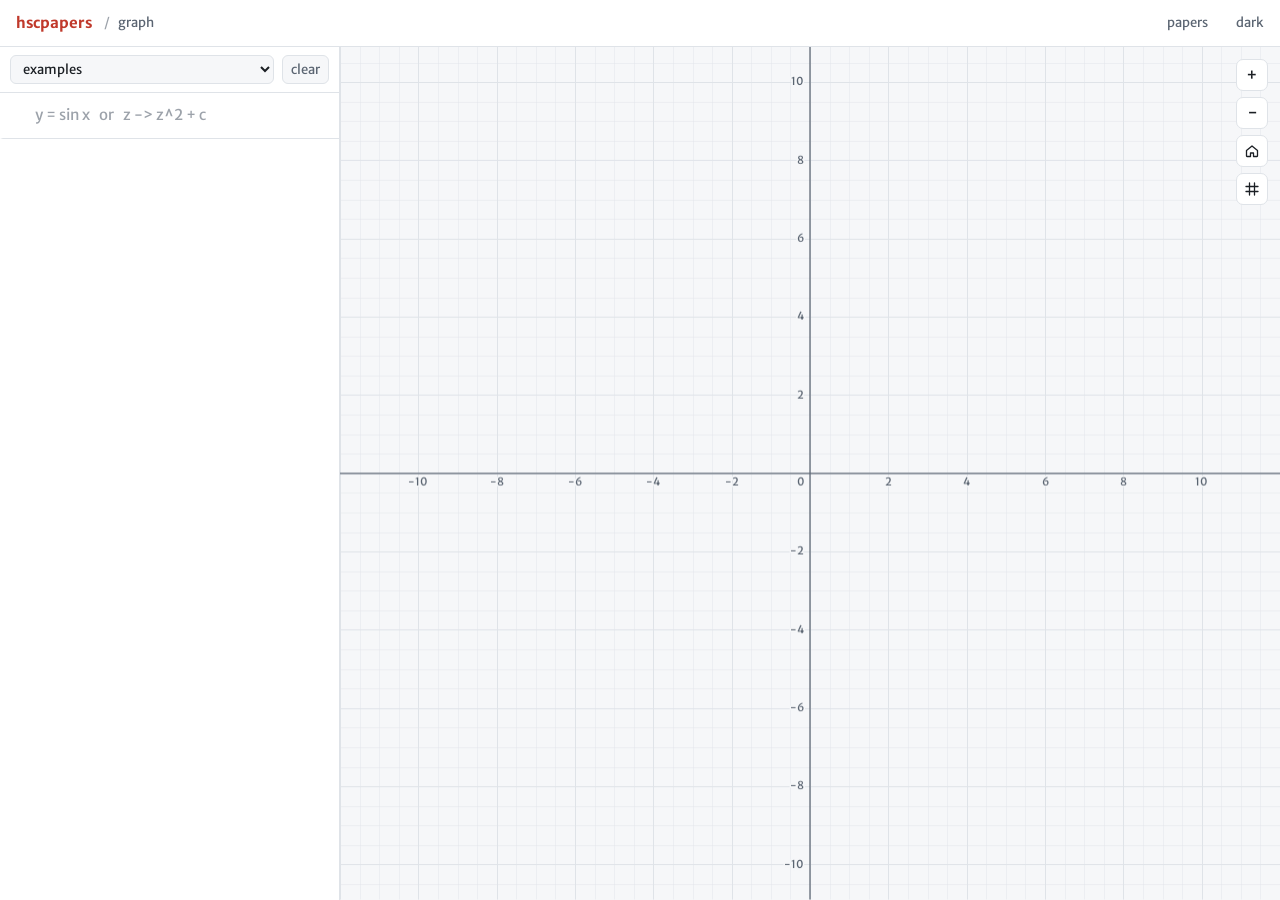
==== graph.html @ 60dea531 "Add graphing calculator with complex numbers and fractals graph.html plots explicit, implicit, polar" ====
<!DOCTYPE html>
<html lang="en-AU">
<head>
<meta charset="UTF-8">
<meta name="viewport" content="width=device-width, initial-scale=1">
<title>hscpapers graph</title>
<meta name="description" content="Graphing calculator with complex numbers and fractals.">
<script>try{var t=localStorage.getItem("papersdb-theme");if(!t)t=matchMedia("(prefers-color-scheme: dark)").matches?"dark":"light";document.documentElement.setAttribute("data-theme",t)}catch(e){}</script>
<link rel="preload" href="assets/fonts/merriweather-sans-latin.woff2" as="font" type="font/woff2" crossorigin>
<link rel="stylesheet" href="assets/styles.css">
<link rel="stylesheet" href="assets/graph.css">
<script src="assets/graph.js" defer></script>
</head>
<body class="graph-page">
<header class="top">
  <div class="top-inner graph-top">
    <a class="brand" href="./">hscpapers</a>
    <nav class="crumbs"><span><span class="sep">/</span>graph</span></nav>
    <a class="navlink" href="./">papers</a>
    <button id="theme-toggle" type="button" aria-label="Toggle dark mode"></button>
  </div>
</header>
<div class="gapp">
  <aside class="gpanel">
    <div class="gbar">
      <select id="examples" aria-label="Examples">
        <option value="">examples</option>
        <option value="mandelbrot">Mandelbrot set</option>
        <option value="julia">Julia set with sliders</option>
        <option value="ship">Burning ship</option>
        <option value="cubic">Cubic Mandelbrot</option>
        <option value="domain">Domain colouring</option>
        <option value="waves">Waves</option>
        <option value="implicit">Implicit and inequalities</option>
        <option value="curves">Polar and parametric</option>
        <option value="calculus">Tangent line</option>
      </select>
      <button id="clear" type="button">clear</button>
    </div>
    <div id="rows"></div>
  </aside>
  <div class="gstage" id="stage">
    <canvas id="fx"></canvas>
    <canvas id="plot"></canvas>
    <div class="gzoom">
      <button id="zin" type="button" aria-label="Zoom in">+</button>
      <button id="zout" type="button" aria-label="Zoom out">−</button>
      <button id="zhome" type="button" aria-label="Reset view"><svg viewBox="0 0 16 16" aria-hidden="true"><path d="M2.5 7.5 8 3l5.5 4.5V13a.5.5 0 0 1-.5.5H9.5V10h-3v3.5H3a.5.5 0 0 1-.5-.5z" fill="none" stroke="currentColor" stroke-width="1.3" stroke-linejoin="round"/></svg></button>
      <button id="zgrid" class="on" type="button" aria-label="Toggle grid"><svg viewBox="0 0 16 16" aria-hidden="true"><path d="M2 5.5h12M2 10.5h12M5.5 2v12M10.5 2v12" stroke="currentColor" stroke-width="1.3" stroke-linecap="round"/></svg></button>
    </div>
  </div>
</div>
</body>
</html>
---- assets/styles.css ----
@font-face {
  font-family: "Merriweather Sans";
  font-style: normal;
  font-weight: 300 800;
  font-display: swap;
  src: url("fonts/merriweather-sans-latin.woff2") format("woff2");
}

:root {
  --bg: #f6f7f9;
  --surface: #ffffff;
  --hover: #eef1f5;
  --border: #dfe3e8;
  --text: #1b1f24;
  --dim: #5b6572;
  --accent: #c0392b;
  --link: #1a5fb4;
  --ui: "Merriweather Sans", system-ui, sans-serif;
  --pad: 13px;
  --radius: 9px;
}

:root[data-theme="dark"] {
  --bg: #15171a;
  --surface: #1d2024;
  --hover: #262a2f;
  --border: #30343a;
  --text: #e7e9ec;
  --dim: #9aa3ad;
  --accent: #e4594d;
  --link: #6fa8f5;
}

* { box-sizing: border-box; }

html { scrollbar-color: var(--border) var(--bg); }

body {
  margin: 0;
  background: var(--bg);
  color: var(--text);
  font: 13px/1.5 var(--ui);
}

a { color: var(--link); text-decoration: none; }
a:hover { text-decoration: underline; }

.wrap { max-width: 1040px; margin: 0 auto; padding: 0 16px; }

header.top {
  position: sticky;
  top: 0;
  z-index: 10;
  background: var(--surface);
  border-bottom: 1px solid var(--border);
}
.top-inner {
  display: flex;
  align-items: center;
  gap: 12px;
  padding-top: 9px;
  padding-bottom: 9px;
}
.brand { font-weight: 700; font-size: 1.15em; color: var(--accent); }
.brand:hover { text-decoration: none; }
.crumbs { flex: 1; min-width: 0; color: var(--dim); white-space: nowrap; overflow: hidden; text-overflow: ellipsis; }
.crumbs .sep { margin-right: 8px; opacity: .6; }

#search {
  width: 220px;
  padding: 6px 12px;
  font: inherit;
  color: var(--text);
  background: var(--bg);
  border: 1px solid var(--border);
  border-radius: 999px;
}
#search:focus { outline: none; border-color: var(--accent); }
#search::-webkit-search-cancel-button {
  -webkit-appearance: none;
  appearance: none;
  width: 10px;
  height: 10px;
  cursor: pointer;
  background: var(--dim);
  -webkit-mask: url("data:image/svg+xml,%3Csvg xmlns='http://www.w3.org/2000/svg' viewBox='0 0 10 10'%3E%3Cpath d='M1 1l8 8M9 1L1 9' stroke='black' stroke-width='1.6' stroke-linecap='round'/%3E%3C/svg%3E") center / contain no-repeat;
  mask: url("data:image/svg+xml,%3Csvg xmlns='http://www.w3.org/2000/svg' viewBox='0 0 10 10'%3E%3Cpath d='M1 1l8 8M9 1L1 9' stroke='black' stroke-width='1.6' stroke-linecap='round'/%3E%3C/svg%3E") center / contain no-repeat;
}
#search::-webkit-search-cancel-button:hover { background: var(--text); }

.navlink { flex: none; color: var(--dim); }
.navlink:hover { color: var(--text); text-decoration: none; }

#theme-toggle {
  flex: none;
  width: 3.4em;
  text-align: right;
  font: inherit;
  color: var(--dim);
  background: none;
  border: 0;
  padding: 4px 0;
  cursor: pointer;
}
#theme-toggle:hover { color: var(--text); }

main { padding-top: var(--pad); padding-bottom: 48px; min-height: 70vh; }

.gtitle { font-weight: 700; margin: 22px 0 7px; }
.gtitle:first-child { margin-top: 4px; }

.box {
  background: var(--surface);
  border: 1px solid var(--border);
  border-radius: var(--radius);
  overflow: hidden;
}

table { width: 100%; border-collapse: collapse; }
th {
  text-align: left;
  font-weight: 500;
  font-size: .8em;
  text-transform: uppercase;
  letter-spacing: .04em;
  color: var(--dim);
  padding: 6px var(--pad);
  border-bottom: 1px solid var(--border);
}
td { padding: 6px var(--pad); border-bottom: 1px solid var(--border); }
tr:last-child td { border-bottom: 0; }
tbody tr:hover td { background: var(--hover); }
th.r, td.r { text-align: right; }
td a { color: var(--link); }
td.num { color: var(--dim); white-space: nowrap; font-variant-numeric: tabular-nums; }
th.num-col { width: 90px; }
th.mark-col { width: 120px; }

td.mark { white-space: nowrap; padding-top: 3px; padding-bottom: 3px; }
td.mark input {
  width: 3.6em;
  padding: 3px 5px;
  font: inherit;
  font-variant-numeric: tabular-nums;
  text-align: right;
  color: var(--text);
  background: transparent;
  border: 1px solid transparent;
  border-radius: 5px;
}
td.mark input::placeholder { color: var(--dim); opacity: .55; }
td.mark input:hover { border-color: var(--border); }
td.mark input:focus { outline: none; border-color: var(--accent); background: var(--bg); }
td.mark input.mark-m:not(:placeholder-shown) { font-weight: 700; }
td.mark .slash { color: var(--dim); margin: 0 1px; }
tbody tr:not(:hover):not(:focus-within) td.mark:has(input.mark-m:placeholder-shown) input:placeholder-shown::placeholder { color: transparent; }
tbody tr:not(:hover):not(:focus-within) td.mark:has(input.mark-m:placeholder-shown):has(input.mark-t:placeholder-shown) .slash { visibility: hidden; }

.tabs {
  display: flex;
  flex-wrap: wrap;
  column-gap: 20px;
  border-bottom: 1px solid var(--border);
}
.tabs a {
  padding: 8px 0;
  margin-bottom: -1px;
  color: var(--dim);
  white-space: nowrap;
  border-bottom: 2px solid transparent;
}
.tabs a:hover { color: var(--text); text-decoration: none; }
.tabs a.on { color: var(--text); border-bottom-color: var(--accent); }
.tabs.years { font-size: 1.1em; font-weight: 700; margin-bottom: 4px; }
.tabs.sections { margin-bottom: 14px; }
.tabs + .gtitle, .tabs + .box { margin-top: 0; }
.box + .gtitle { margin-top: 18px; }

.empty { color: var(--dim); padding: 40px 0; text-align: center; }

footer.bottom {
  display: flex;
  gap: 16px;
  padding-top: 14px;
  padding-bottom: 32px;
  border-top: 1px solid var(--border);
  color: var(--dim);
}
footer.bottom a { color: var(--dim); }

@media (max-width: 600px) {
  #search { width: 120px; }
  .crumbs { display: none; }
  .hide-sm { display: none; }
}
---- assets/graph.css ----
body.graph-page {
  display: flex;
  flex-direction: column;
  height: 100vh;
  height: 100dvh;
  overflow: hidden;
}
.graph-top { padding-left: 16px; padding-right: 16px; }
.graph-top .navlink { margin-left: auto; }

.gapp {
  flex: 1;
  min-height: 0;
  display: grid;
  grid-template-columns: 340px 1fr;
}

/* ---------- expression panel ---------- */
.gpanel {
  display: flex;
  flex-direction: column;
  min-height: 0;
  background: var(--surface);
  border-right: 1px solid var(--border);
}
.gbar {
  display: flex;
  gap: 8px;
  padding: 8px 10px;
  border-bottom: 1px solid var(--border);
}
.gbar select, .gbar button {
  font: inherit;
  color: var(--text);
  background: var(--bg);
  border: 1px solid var(--border);
  border-radius: 6px;
  padding: 4px 8px;
}
.gbar select { flex: 1; min-width: 0; }
.gbar button { cursor: pointer; color: var(--dim); }
.gbar button:hover { color: var(--text); }

#rows { flex: 1; overflow-y: auto; }

.row {
  display: grid;
  grid-template-columns: 30px 1fr 26px;
  align-items: start;
  border-bottom: 1px solid var(--border);
  border-left: 3px solid transparent;
}
.row:focus-within { border-left-color: var(--accent); background: var(--bg); }
.sw {
  width: 16px;
  height: 16px;
  margin: 13px 0 0 7px;
  padding: 0;
  border-radius: 50%;
  border: 2px solid var(--c);
  background: var(--c);
  cursor: pointer;
}
.sw.off { background: transparent; }
.rb { min-width: 0; }
.src {
  width: 100%;
  padding: 11px 4px 11px 2px;
  font: inherit;
  font-size: 15px;
  color: var(--text);
  background: transparent;
  border: 0;
  outline: none;
}
.src::placeholder { color: var(--dim); opacity: .6; }
.del {
  width: 22px;
  height: 22px;
  margin-top: 10px;
  padding: 5px;
  color: var(--dim);
  background: none;
  border: 0;
  border-radius: 5px;
  cursor: pointer;
  visibility: hidden;
}
.row:hover .del, .row:focus-within .del { visibility: visible; }
.del:hover { color: var(--text); background: var(--hover); }
.del svg, .play svg { display: block; width: 100%; height: 100%; }

.ex { padding: 0 6px 0 2px; }
.ex:empty { display: none; }
.ex > * { margin-bottom: 9px; }
.msg { color: var(--accent); font-size: .85em; }
.msg.dim { color: var(--dim); }
.val { color: var(--dim); text-align: right; font-variant-numeric: tabular-nums; }
.chip {
  margin-right: 6px;
  padding: 2px 8px;
  font: inherit;
  font-size: .8em;
  color: var(--text);
  background: var(--bg);
  border: 1px solid var(--border);
  border-radius: 999px;
  cursor: pointer;
}
.chip:hover { border-color: var(--accent); }

.num {
  width: 4.2em;
  padding: 2px 4px;
  font: inherit;
  font-size: .85em;
  font-variant-numeric: tabular-nums;
  text-align: center;
  color: var(--text);
  background: transparent;
  border: 1px solid var(--border);
  border-radius: 5px;
}
.num:focus { outline: none; border-color: var(--accent); }
.slider { display: flex; align-items: center; gap: 6px; }
.slider input[type=range] { flex: 1; min-width: 0; accent-color: var(--accent); }
.play {
  flex: none;
  width: 22px;
  height: 22px;
  padding: 5px;
  color: var(--text);
  background: var(--bg);
  border: 1px solid var(--border);
  border-radius: 50%;
  cursor: pointer;
}
.range, .inline { color: var(--dim); font-size: .85em; }

/* ---------- canvas ---------- */
.gstage { position: relative; min-width: 0; min-height: 0; background: var(--bg); overflow: hidden; }
.gstage canvas { position: absolute; inset: 0; width: 100%; height: 100%; display: block; }
#plot { touch-action: none; cursor: grab; }
#plot:active { cursor: grabbing; }

.gzoom {
  position: absolute;
  top: 12px;
  right: 12px;
  display: flex;
  flex-direction: column;
  gap: 6px;
}
.gzoom button {
  width: 32px;
  height: 32px;
  padding: 7px;
  font: inherit;
  font-size: 17px;
  line-height: 1;
  color: var(--text);
  background: var(--surface);
  border: 1px solid var(--border);
  border-radius: 7px;
  cursor: pointer;
}
.gzoom button:hover { background: var(--hover); }
.gzoom svg { display: block; width: 100%; height: 100%; }
#zgrid:not(.on) { color: var(--dim); }

@media (max-width: 760px) {
  .gapp { grid-template-columns: 1fr; grid-template-rows: minmax(0, 40%) 1fr; }
  .gpanel { border-right: 0; border-bottom: 1px solid var(--border); }
  .graph-top .crumbs { display: none; }
}
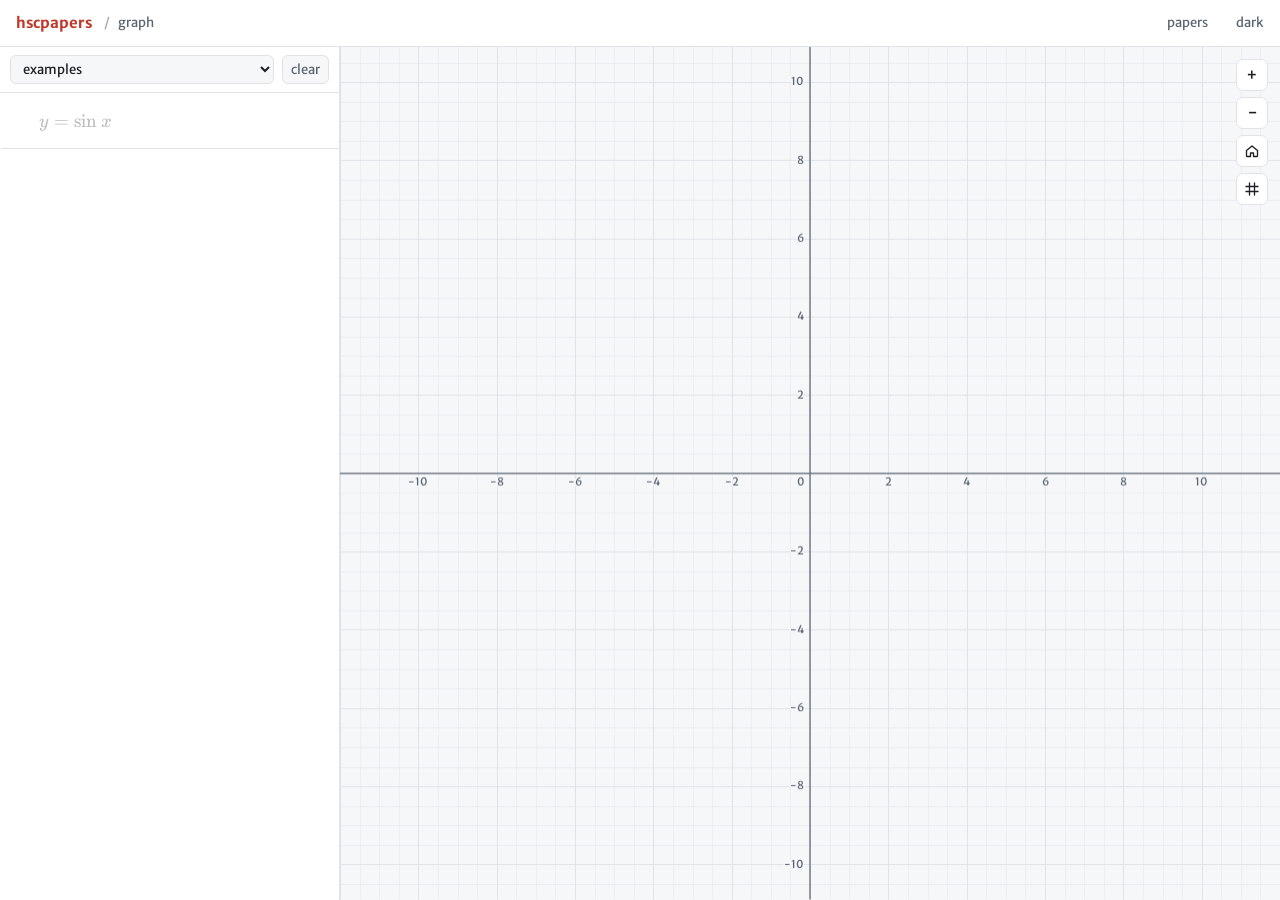
==== commit ddc122be: "Typeset maths input for the graphing calculator, with undo Rows are now MathLive fields: ^ opens a s" ====
--- a/graph.html
+++ b/graph.html
@@ -1,54 +1,57 @@
-<!DOCTYPE html>
-<html lang="en-AU">
-<head>
-<meta charset="UTF-8">
-<meta name="viewport" content="width=device-width, initial-scale=1">
-<title>hscpapers graph</title>
-<meta name="description" content="Graphing calculator with complex numbers and fractals.">
-<script>try{var t=localStorage.getItem("papersdb-theme");if(!t)t=matchMedia("(prefers-color-scheme: dark)").matches?"dark":"light";document.documentElement.setAttribute("data-theme",t)}catch(e){}</script>
-<link rel="preload" href="assets/fonts/merriweather-sans-latin.woff2" as="font" type="font/woff2" crossorigin>
-<link rel="stylesheet" href="assets/styles.css">
-<link rel="stylesheet" href="assets/graph.css">
-<script src="assets/graph.js" defer></script>
-</head>
-<body class="graph-page">
-<header class="top">
-  <div class="top-inner graph-top">
-    <a class="brand" href="./">hscpapers</a>
-    <nav class="crumbs"><span><span class="sep">/</span>graph</span></nav>
-    <a class="navlink" href="./">papers</a>
-    <button id="theme-toggle" type="button" aria-label="Toggle dark mode"></button>
-  </div>
-</header>
-<div class="gapp">
-  <aside class="gpanel">
-    <div class="gbar">
-      <select id="examples" aria-label="Examples">
-        <option value="">examples</option>
-        <option value="mandelbrot">Mandelbrot set</option>
-        <option value="julia">Julia set with sliders</option>
-        <option value="ship">Burning ship</option>
-        <option value="cubic">Cubic Mandelbrot</option>
-        <option value="domain">Domain colouring</option>
-        <option value="waves">Waves</option>
-        <option value="implicit">Implicit and inequalities</option>
-        <option value="curves">Polar and parametric</option>
-        <option value="calculus">Tangent line</option>
-      </select>
-      <button id="clear" type="button">clear</button>
-    </div>
-    <div id="rows"></div>
-  </aside>
-  <div class="gstage" id="stage">
-    <canvas id="fx"></canvas>
-    <canvas id="plot"></canvas>
-    <div class="gzoom">
-      <button id="zin" type="button" aria-label="Zoom in">+</button>
-      <button id="zout" type="button" aria-label="Zoom out">−</button>
-      <button id="zhome" type="button" aria-label="Reset view"><svg viewBox="0 0 16 16" aria-hidden="true"><path d="M2.5 7.5 8 3l5.5 4.5V13a.5.5 0 0 1-.5.5H9.5V10h-3v3.5H3a.5.5 0 0 1-.5-.5z" fill="none" stroke="currentColor" stroke-width="1.3" stroke-linejoin="round"/></svg></button>
-      <button id="zgrid" class="on" type="button" aria-label="Toggle grid"><svg viewBox="0 0 16 16" aria-hidden="true"><path d="M2 5.5h12M2 10.5h12M5.5 2v12M10.5 2v12" stroke="currentColor" stroke-width="1.3" stroke-linecap="round"/></svg></button>
-    </div>
-  </div>
-</div>
-</body>
-</html>
+<!DOCTYPE html>
+<html lang="en-AU">
+<head>
+<meta charset="UTF-8">
+<meta name="viewport" content="width=device-width, initial-scale=1">
+<title>hscpapers graph</title>
+<meta name="description" content="Graphing calculator with complex numbers and fractals.">
+<script>try{var t=localStorage.getItem("papersdb-theme");if(!t)t=matchMedia("(prefers-color-scheme: dark)").matches?"dark":"light";document.documentElement.setAttribute("data-theme",t)}catch(e){}</script>
+<link rel="preload" href="assets/fonts/merriweather-sans-latin.woff2" as="font" type="font/woff2" crossorigin>
+<link rel="stylesheet" href="assets/styles.css">
+<link rel="stylesheet" href="assets/graph.css">
+<script src="assets/vendor/mathlive/mathlive.min.js" defer></script>
+<script src="assets/graph.js" defer></script>
+</head>
+<body class="graph-page">
+<header class="top">
+  <div class="top-inner graph-top">
+    <a class="brand" href="./">hscpapers</a>
+    <nav class="crumbs"><span><span class="sep">/</span>graph</span></nav>
+    <a class="navlink" href="./">papers</a>
+    <button id="theme-toggle" type="button" aria-label="Toggle dark mode"></button>
+  </div>
+</header>
+<div class="gapp">
+  <aside class="gpanel">
+    <div class="gbar">
+      <select id="examples" aria-label="Examples">
+        <option value="">examples</option>
+        <option value="mandelbrot">Mandelbrot set</option>
+        <option value="julia">Julia set with sliders</option>
+        <option value="ship">Burning ship</option>
+        <option value="cubic">Cubic Mandelbrot</option>
+        <option value="domain">Domain colouring</option>
+        <option value="waves">Waves</option>
+        <option value="implicit">Implicit and inequalities</option>
+        <option value="curves">Polar and parametric</option>
+        <option value="calculus">Tangent line</option>
+        <option value="integral">Integral function</option>
+        <option value="fourier">Fourier series</option>
+      </select>
+      <button id="clear" type="button">clear</button>
+    </div>
+    <div id="rows"></div>
+  </aside>
+  <div class="gstage" id="stage">
+    <canvas id="fx"></canvas>
+    <canvas id="plot"></canvas>
+    <div class="gzoom">
+      <button id="zin" type="button" aria-label="Zoom in">+</button>
+      <button id="zout" type="button" aria-label="Zoom out">−</button>
+      <button id="zhome" type="button" aria-label="Reset view"><svg viewBox="0 0 16 16" aria-hidden="true"><path d="M2.5 7.5 8 3l5.5 4.5V13a.5.5 0 0 1-.5.5H9.5V10h-3v3.5H3a.5.5 0 0 1-.5-.5z" fill="none" stroke="currentColor" stroke-width="1.3" stroke-linejoin="round"/></svg></button>
+      <button id="zgrid" class="on" type="button" aria-label="Toggle grid"><svg viewBox="0 0 16 16" aria-hidden="true"><path d="M2 5.5h12M2 10.5h12M5.5 2v12M10.5 2v12" stroke="currentColor" stroke-width="1.3" stroke-linecap="round"/></svg></button>
+    </div>
+  </div>
+</div>
+</body>
+</html>
--- a/assets/graph.css
+++ b/assets/graph.css
@@ -63,17 +63,29 @@
 }
 .sw.off { background: transparent; }
 .rb { min-width: 0; }
-.src {
+math-field.src {
+  display: block;
   width: 100%;
-  padding: 11px 4px 11px 2px;
-  font: inherit;
-  font-size: 15px;
+  padding: 9px 4px 9px 2px;
+  font-size: 19px;
   color: var(--text);
   background: transparent;
   border: 0;
   outline: none;
+  --caret-color: var(--accent);
+  --selection-background-color: color-mix(in srgb, var(--accent) 22%, transparent);
+  --contains-highlight-background-color: transparent;
+  --placeholder-color: var(--dim);
+  --placeholder-opacity: .5;
+  --smart-fence-opacity: 1;
+  --smart-fence-color: currentColor;
 }
-.src::placeholder { color: var(--dim); opacity: .6; }
+math-field.src:focus-within { outline: none; }
+math-field::part(menu-toggle) { display: none; }
+math-field::part(content) { padding: 0; }
+@media (pointer: fine) {
+  math-field::part(virtual-keyboard-toggle) { display: none; }
+}
 .del {
   width: 22px;
   height: 22px;
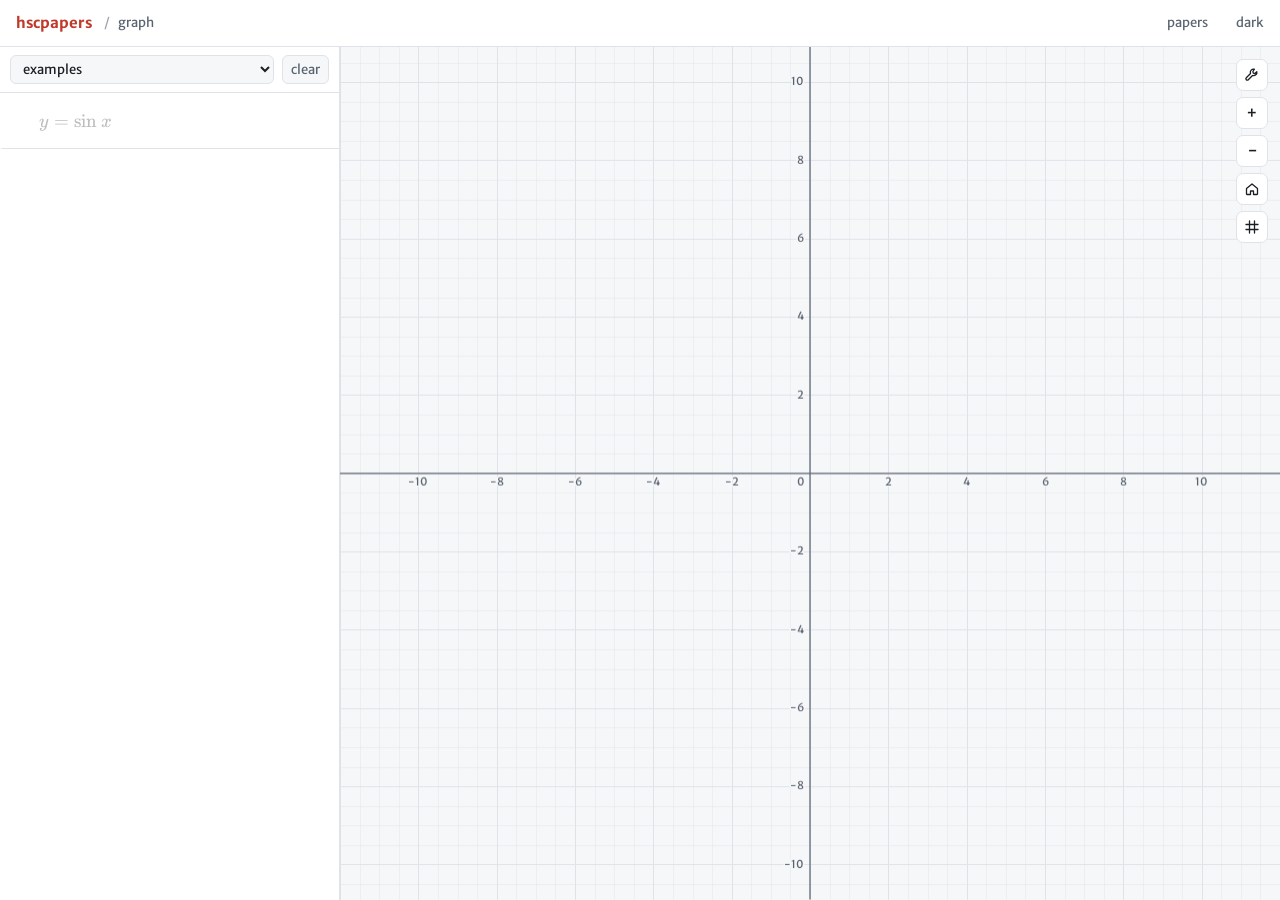
==== commit 0cf9f3a6: "Add graph settings, complex mode, polar grid and infinite series A settings menu sets the grid (squa" ====
--- a/graph.html
+++ b/graph.html
@@ -34,6 +34,8 @@
         <option value="waves">Waves</option>
         <option value="implicit">Implicit and inequalities</option>
         <option value="curves">Polar and parametric</option>
+        <option value="loci">Extension 2 loci</option>
+        <option value="roots">Roots of unity</option>
         <option value="calculus">Tangent line</option>
         <option value="integral">Integral function</option>
         <option value="fourier">Fourier series</option>
@@ -45,7 +47,25 @@
   <div class="gstage" id="stage">
     <canvas id="fx"></canvas>
     <canvas id="plot"></canvas>
+    <div class="gsettings" id="gsettings" hidden>
+      <div class="gs-row"><span>Grid</span>
+        <div class="seg"><button type="button" data-set="grid" data-v="square">square</button><button type="button" data-set="grid" data-v="polar">polar</button><button type="button" data-set="grid" data-v="none">none</button></div>
+      </div>
+      <label class="gs-check"><input type="checkbox" id="gs-minor"> minor gridlines</label>
+      <label class="gs-check"><input type="checkbox" id="gs-numbers"> axis numbers</label>
+      <label class="gs-check"><input type="checkbox" id="gs-arrows"> axis arrows</label>
+      <div class="gs-row"><span>Labels</span><input id="gs-xlabel" type="text" placeholder="x" aria-label="x-axis label"><input id="gs-ylabel" type="text" placeholder="y" aria-label="y-axis label"></div>
+      <div class="gs-row"><span>x</span><input id="gs-xmin" type="text" aria-label="x minimum"><em>to</em><input id="gs-xmax" type="text" aria-label="x maximum"></div>
+      <div class="gs-row"><span>y</span><input id="gs-ymin" type="text" aria-label="y minimum"><em>to</em><input id="gs-ymax" type="text" aria-label="y maximum"></div>
+      <div class="gs-row"><span>Angles</span>
+        <div class="seg"><button type="button" data-set="degrees" data-v="false">radians</button><button type="button" data-set="degrees" data-v="true">degrees</button></div>
+      </div>
+      <label class="gs-check"><input type="checkbox" id="gs-complex"> complex mode</label>
+      <label class="gs-check"><input type="checkbox" id="gs-projector"> projector mode</label>
+      <label class="gs-check"><input type="checkbox" id="gs-lock"> lock view</label>
+    </div>
     <div class="gzoom">
+      <button id="zset" type="button" aria-label="Graph settings"><svg viewBox="0 0 16 16" aria-hidden="true"><path d="M10.4 2.2a3.3 3.3 0 0 0-3.9 4.3L2.3 10.7a1.4 1.4 0 0 0 2 2l4.2-4.2a3.3 3.3 0 0 0 4.3-3.9l-1.9 1.9-1.6-.4-.4-1.6z" fill="none" stroke="currentColor" stroke-width="1.3" stroke-linejoin="round"/></svg></button>
       <button id="zin" type="button" aria-label="Zoom in">+</button>
       <button id="zout" type="button" aria-label="Zoom out">−</button>
       <button id="zhome" type="button" aria-label="Reset view"><svg viewBox="0 0 16 16" aria-hidden="true"><path d="M2.5 7.5 8 3l5.5 4.5V13a.5.5 0 0 1-.5.5H9.5V10h-3v3.5H3a.5.5 0 0 1-.5-.5z" fill="none" stroke="currentColor" stroke-width="1.3" stroke-linejoin="round"/></svg></button>
--- a/assets/graph.css
+++ b/assets/graph.css
@@ -179,6 +179,51 @@
 .gzoom button:hover { background: var(--hover); }
 .gzoom svg { display: block; width: 100%; height: 100%; }
 #zgrid:not(.on) { color: var(--dim); }
+#zset.on { border-color: var(--accent); }
+
+/* ---------- settings menu ---------- */
+.gsettings {
+  position: absolute;
+  top: 12px;
+  right: 54px;
+  z-index: 5;
+  width: 270px;
+  padding: 10px 12px;
+  background: var(--surface);
+  border: 1px solid var(--border);
+  border-radius: 9px;
+  box-shadow: 0 6px 24px rgba(0, 0, 0, .12);
+}
+.gsettings[hidden] { display: none; }
+.gs-row { display: flex; align-items: center; gap: 6px; margin: 6px 0; }
+.gs-row > span { width: 52px; flex: none; color: var(--dim); }
+.gs-row em { font-style: normal; color: var(--dim); }
+.gs-row input[type=text] {
+  width: 100%;
+  min-width: 0;
+  padding: 3px 6px;
+  font: inherit;
+  color: var(--text);
+  background: var(--bg);
+  border: 1px solid var(--border);
+  border-radius: 5px;
+}
+.gs-row input[type=text]:focus { outline: none; border-color: var(--accent); }
+.gs-check { display: flex; align-items: center; gap: 8px; margin: 5px 0; cursor: pointer; }
+.gs-check input { accent-color: var(--accent); margin: 0; }
+.seg { display: flex; flex: 1; border: 1px solid var(--border); border-radius: 6px; overflow: hidden; }
+.seg button {
+  flex: 1;
+  padding: 3px 0;
+  font: inherit;
+  color: var(--dim);
+  background: var(--bg);
+  border: 0;
+  cursor: pointer;
+}
+.seg button + button { border-left: 1px solid var(--border); }
+.seg button.on { color: var(--text); background: var(--surface); box-shadow: inset 0 -2px 0 var(--accent); }
+.chip.on { border-color: var(--accent); color: var(--accent); }
 
 @media (max-width: 760px) {
   .gapp { grid-template-columns: 1fr; grid-template-rows: minmax(0, 40%) 1fr; }
